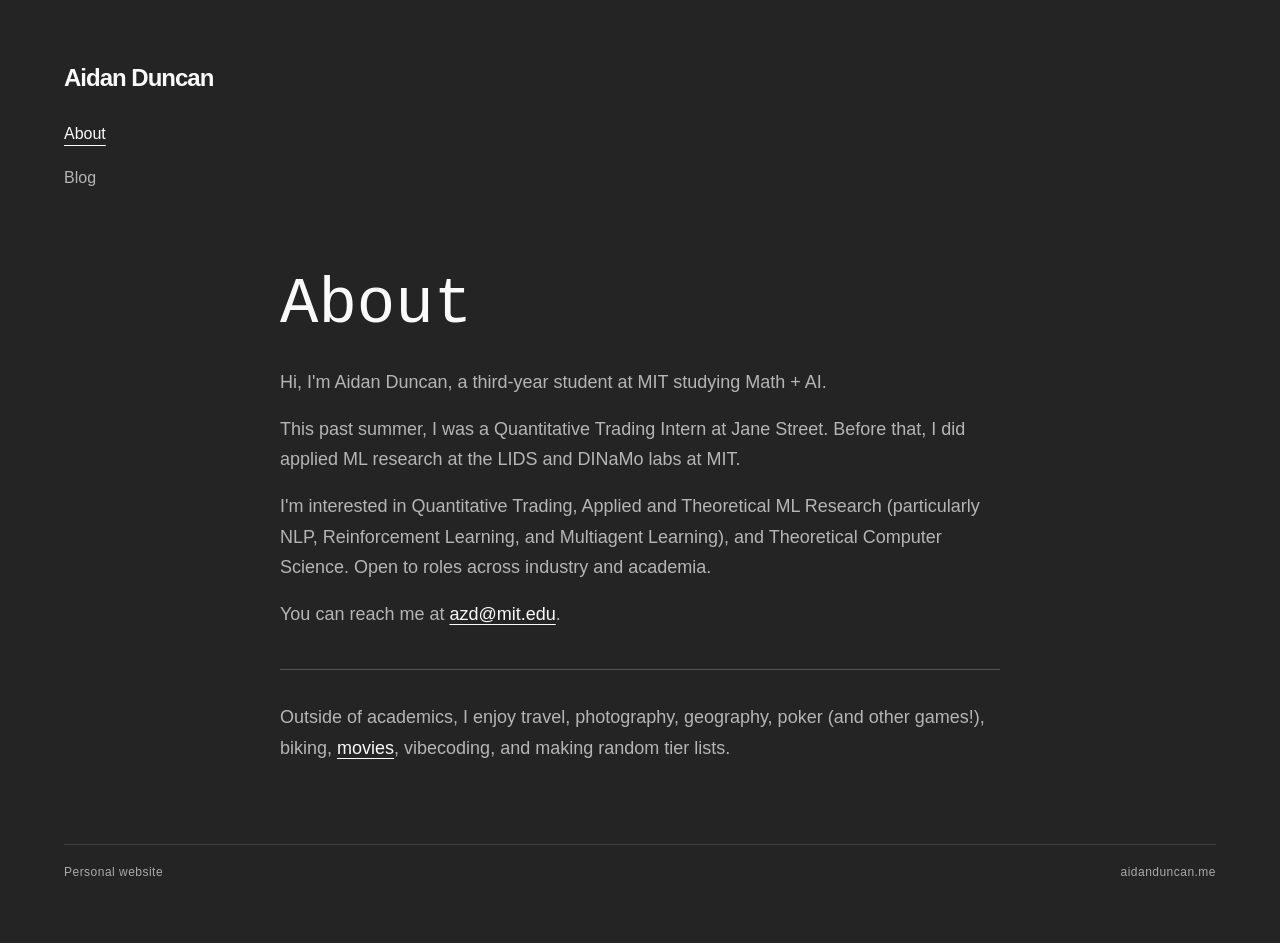
==== about.html @ d19281b1 "Build personal website with About and Blog pages" ====
<!doctype html>
<html lang="en">
  <head>
    <meta charset="utf-8">
    <meta name="viewport" content="width=device-width, initial-scale=1">
    <meta name="theme-color" content="#242424">
    <meta name="description" content="About Aidan Duncan, a third-year MIT student studying Math and AI.">
    <title>About — Aidan Duncan</title>
    <link rel="stylesheet" href="styles.css">
  </head>
  <body>
    <div class="page">
      <header class="site-header" aria-label="Site identity">
        <a class="site-name" href="index.html">Aidan Duncan</a>
        <nav class="page-links" aria-label="Main navigation">
          <a href="about.html" aria-current="page">About</a>
          <a href="blog.html">Blog</a>
        </nav>
      </header>

      <main class="content-page">
        <h1>About</h1>
        <p>Hi, I'm Aidan Duncan, a third-year student at MIT studying Math + AI.</p>
        <p>This past summer, I was a Quantitative Trading Intern at Jane Street. Before that, I did applied ML research at the LIDS and DINaMo labs at MIT.</p>
        <p>I'm interested in Quantitative Trading, Applied and Theoretical ML Research (particularly NLP, Reinforcement Learning, and Multiagent Learning), and Theoretical Computer Science. Open to roles across industry and academia.</p>
        <p>You can reach me at <a href="mailto:azd@mit.edu">azd@mit.edu</a>.</p>
        <section class="personal-interests" aria-label="Outside of academics">
          <p>Outside of academics, I enjoy travel, photography, geography, poker (and other games!), biking, <a href="https://letterboxd.com/dunann/">movies</a>, vibecoding, and making random tier lists.</p>
        </section>
      </main>

      <footer class="site-footer">
        <span>Personal website</span>
        <span>aidanduncan.me</span>
      </footer>
    </div>
  </body>
</html>
---- styles.css ----
:root {
  color-scheme: dark;
  font-family: Arial, Helvetica, sans-serif;
  color: #fafafa;
  background: #242424;
  -webkit-font-smoothing: antialiased;
}

* {
  box-sizing: border-box;
}

body {
  margin: 0;
}

.particle-trail {
  position: fixed;
  inset: 0;
  width: 100%;
  height: 100%;
  pointer-events: none;
  z-index: 1;
}

.page {
  min-height: 100vh;
  min-height: 100svh;
  display: flex;
  flex-direction: column;
  padding: clamp(24px, 5vw, 64px);
}

.site-header {
  font-size: 24px;
  font-weight: 700;
  letter-spacing: -1px;
}

.site-name {
  color: inherit;
  text-decoration: none;
}

.page-links {
  display: flex;
  flex-direction: column;
  align-items: flex-start;
  margin-top: 20px;
  font-size: 16px;
  font-weight: 400;
  letter-spacing: 0;
}

.page-links a {
  display: inline-flex;
  align-items: center;
  min-height: 44px;
  padding-right: 16px;
  color: #b5b5b5;
  text-decoration: none;
}

.page-links a:hover,
.page-links a[aria-current="page"] {
  color: #fafafa;
  text-decoration: underline;
  text-underline-offset: 6px;
}

a:focus-visible {
  outline: 2px solid #fafafa;
  outline-offset: 4px;
}

.content-page {
  align-items: flex-start;
  width: 100%;
  max-width: 720px;
  margin-inline: auto;
}

.content-page h1 {
  width: auto;
  margin-bottom: 20px;
  font-size: clamp(36px, 6vw, 64px);
}

.content-page p {
  margin: 0 0 16px;
  color: #b5b5b5;
  font-size: 18px;
  line-height: 1.7;
}

.content-page p a {
  color: #fafafa;
  text-underline-offset: 4px;
}

.personal-interests {
  width: 100%;
  margin-top: 24px;
  padding-top: 32px;
  border-top: 1px solid #555;
}

.social-links {
  display: flex;
  justify-content: center;
  gap: 12px;
  margin-top: 20px;
}

.social-links a {
  display: inline-flex;
  align-items: center;
  justify-content: center;
  width: 44px;
  height: 44px;
  border-radius: 6px;
  color: #aaa;
}

.social-links a:hover,
.social-links a:focus-visible {
  color: #fafafa;
  background: #333;
}

.social-links a:focus-visible {
  outline: 2px solid currentColor;
  outline-offset: 2px;
}

.social-links svg {
  width: 24px;
  height: 24px;
}

main {
  flex: 1;
  display: flex;
  flex-direction: column;
  justify-content: center;
  align-items: center;
  padding-block: 64px;
}

.subtitle {
  margin: 20px 0 0;
  color: #b5b5b5;
  font-size: clamp(18px, 2.5vw, 24px);
  line-height: 1.5;
  text-align: center;
}

h1 {
  /* Reserve the full line so the greeting stays still as it types. */
  width: 13ch;
  margin: 0;
  font-family: "SFMono-Regular", Consolas, "Liberation Mono", monospace;
  font-size: clamp(24px, 6.5vw, 96px);
  font-weight: 400;
  line-height: 1.3;
}

.typewriter {
  display: block;
  position: relative;
  width: 100%;
  overflow: hidden;
  white-space: nowrap;
  /* Use the same character width for every typing step. */
  letter-spacing: 0;
  animation: typing 1.8s steps(13, end) 0.45s both;
}

.typewriter::after {
  content: "";
  position: absolute;
  inset: 0.12em 0 0.12em auto;
  width: 2px;
  background: transparent;
  animation: cursor 0.85s step-end 6;
}

.site-footer {
  display: flex;
  flex-wrap: wrap;
  justify-content: space-between;
  gap: 12px 24px;
  padding-top: 20px;
  border-top: 1px solid #3e3e3e;
  color: #aaa;
  font-size: 12px;
  letter-spacing: 0.04em;
}

.sr-only {
  position: absolute;
  width: 1px;
  height: 1px;
  padding: 0;
  margin: -1px;
  overflow: hidden;
  clip-path: inset(50%);
  white-space: nowrap;
  border: 0;
}

@keyframes typing {
  from { width: 0; }
  to { width: 100%; }
}

@keyframes cursor {
  0%, 100% { background: transparent; }
  50% { background: #fafafa; }
}

@media (prefers-reduced-motion: reduce) {
  .particle-trail {
    display: none;
  }

  .typewriter,
  .typewriter::after {
    animation: none;
  }
}
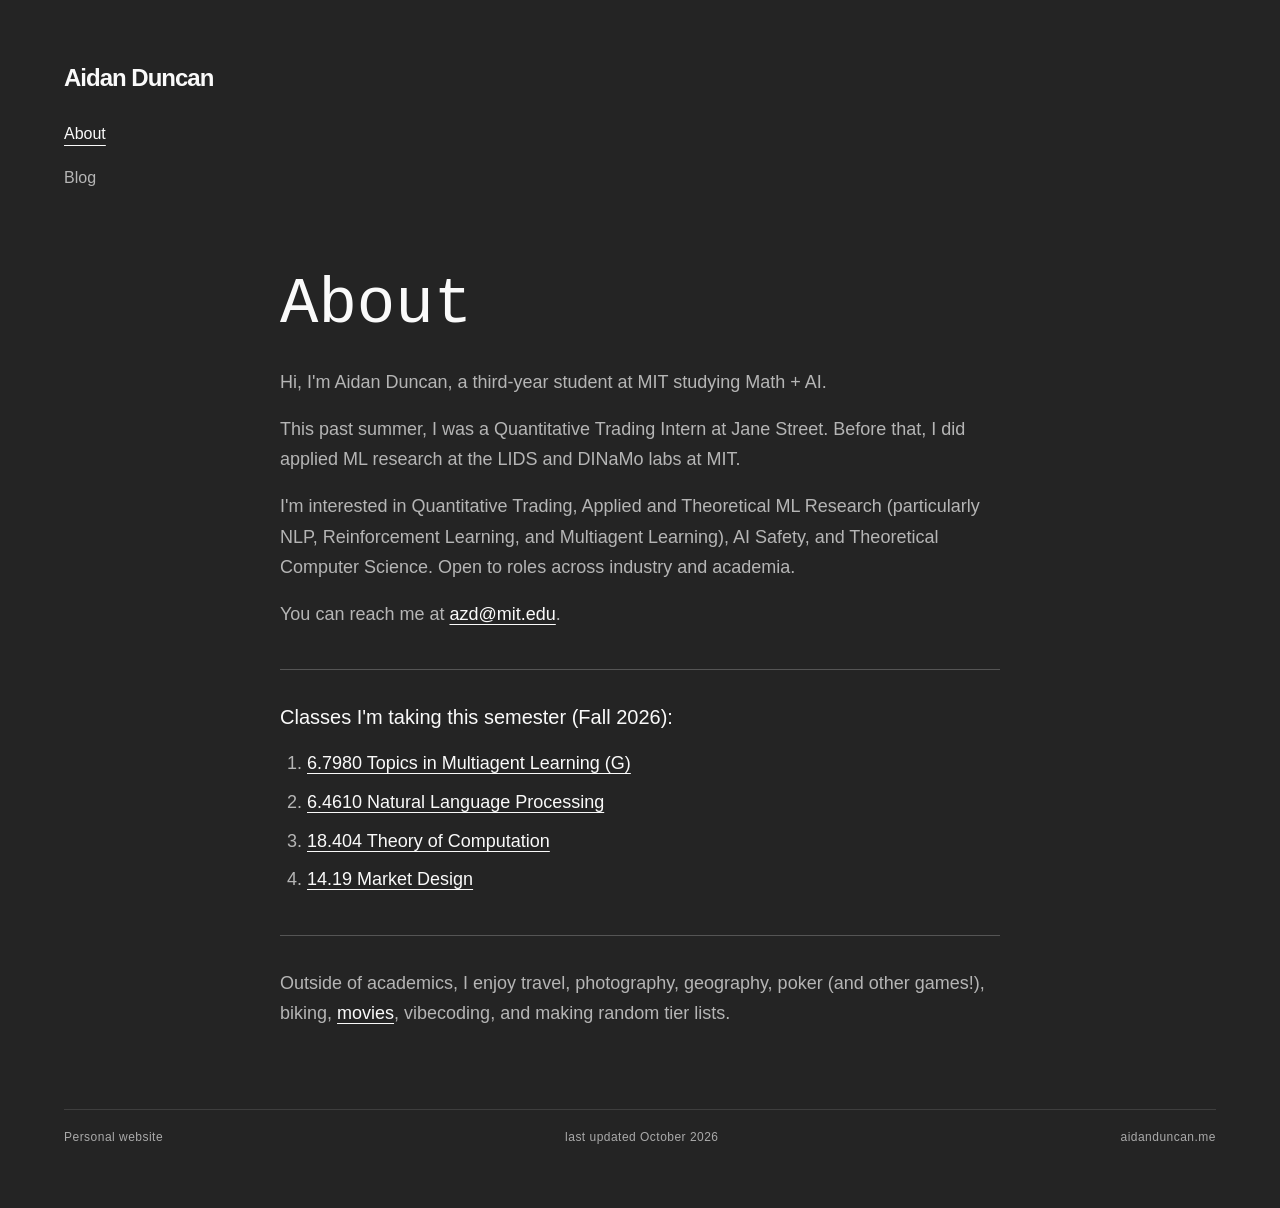
==== commit 0c3107ae: "Include classes and changes to bottom banner" ====
--- a/about.html
+++ b/about.html
@@ -22,8 +22,17 @@
         <h1>About</h1>
         <p>Hi, I'm Aidan Duncan, a third-year student at MIT studying Math + AI.</p>
         <p>This past summer, I was a Quantitative Trading Intern at Jane Street. Before that, I did applied ML research at the LIDS and DINaMo labs at MIT.</p>
-        <p>I'm interested in Quantitative Trading, Applied and Theoretical ML Research (particularly NLP, Reinforcement Learning, and Multiagent Learning), and Theoretical Computer Science. Open to roles across industry and academia.</p>
+        <p>I'm interested in Quantitative Trading, Applied and Theoretical ML Research (particularly NLP, Reinforcement Learning, and Multiagent Learning), AI Safety, and Theoretical Computer Science. Open to roles across industry and academia.</p>
         <p>You can reach me at <a href="mailto:azd@mit.edu">azd@mit.edu</a>.</p>
+        <section class="semester-classes" aria-labelledby="semester-heading">
+          <h2 id="semester-heading">Classes I'm taking this semester (Fall 2026):</h2>
+          <ol>
+            <li><a href="https://student.mit.edu/catalog/m6c.html#6.7980">6.7980 Topics in Multiagent Learning (G)</a></li>
+            <li><a href="https://student.mit.edu/catalog/m6d.html#6.4610">6.4610 Natural Language Processing</a></li>
+            <li><a href="https://student.mit.edu/catalog/m18a.html#18.404">18.404 Theory of Computation</a></li>
+            <li><a href="https://student.mit.edu/catalog/m14a.html#14.19">14.19 Market Design</a></li>
+          </ol>
+        </section>
         <section class="personal-interests" aria-label="Outside of academics">
           <p>Outside of academics, I enjoy travel, photography, geography, poker (and other games!), biking, <a href="https://letterboxd.com/dunann/">movies</a>, vibecoding, and making random tier lists.</p>
         </section>
@@ -31,6 +40,7 @@
 
       <footer class="site-footer">
         <span>Personal website</span>
+        <span>last updated October 2026</span>
         <span>aidanduncan.me</span>
       </footer>
     </div>
--- a/styles.css
+++ b/styles.css
@@ -93,16 +93,37 @@
   line-height: 1.7;
 }
 
-.content-page p a {
+.content-page p a,
+.semester-classes a {
   color: #fafafa;
   text-underline-offset: 4px;
 }
 
-.personal-interests {
+.personal-interests,
+.semester-classes {
   width: 100%;
   margin-top: 24px;
   padding-top: 32px;
   border-top: 1px solid #555;
+}
+
+.semester-classes h2 {
+  margin: 0 0 16px;
+  font-size: 20px;
+  font-weight: 500;
+  line-height: 1.5;
+}
+
+.semester-classes ol {
+  margin: 0 0 16px;
+  padding-left: 1.5em;
+  color: #b5b5b5;
+  font-size: 18px;
+  line-height: 1.7;
+}
+
+.semester-classes li + li {
+  margin-top: 8px;
 }
 
 .social-links {
